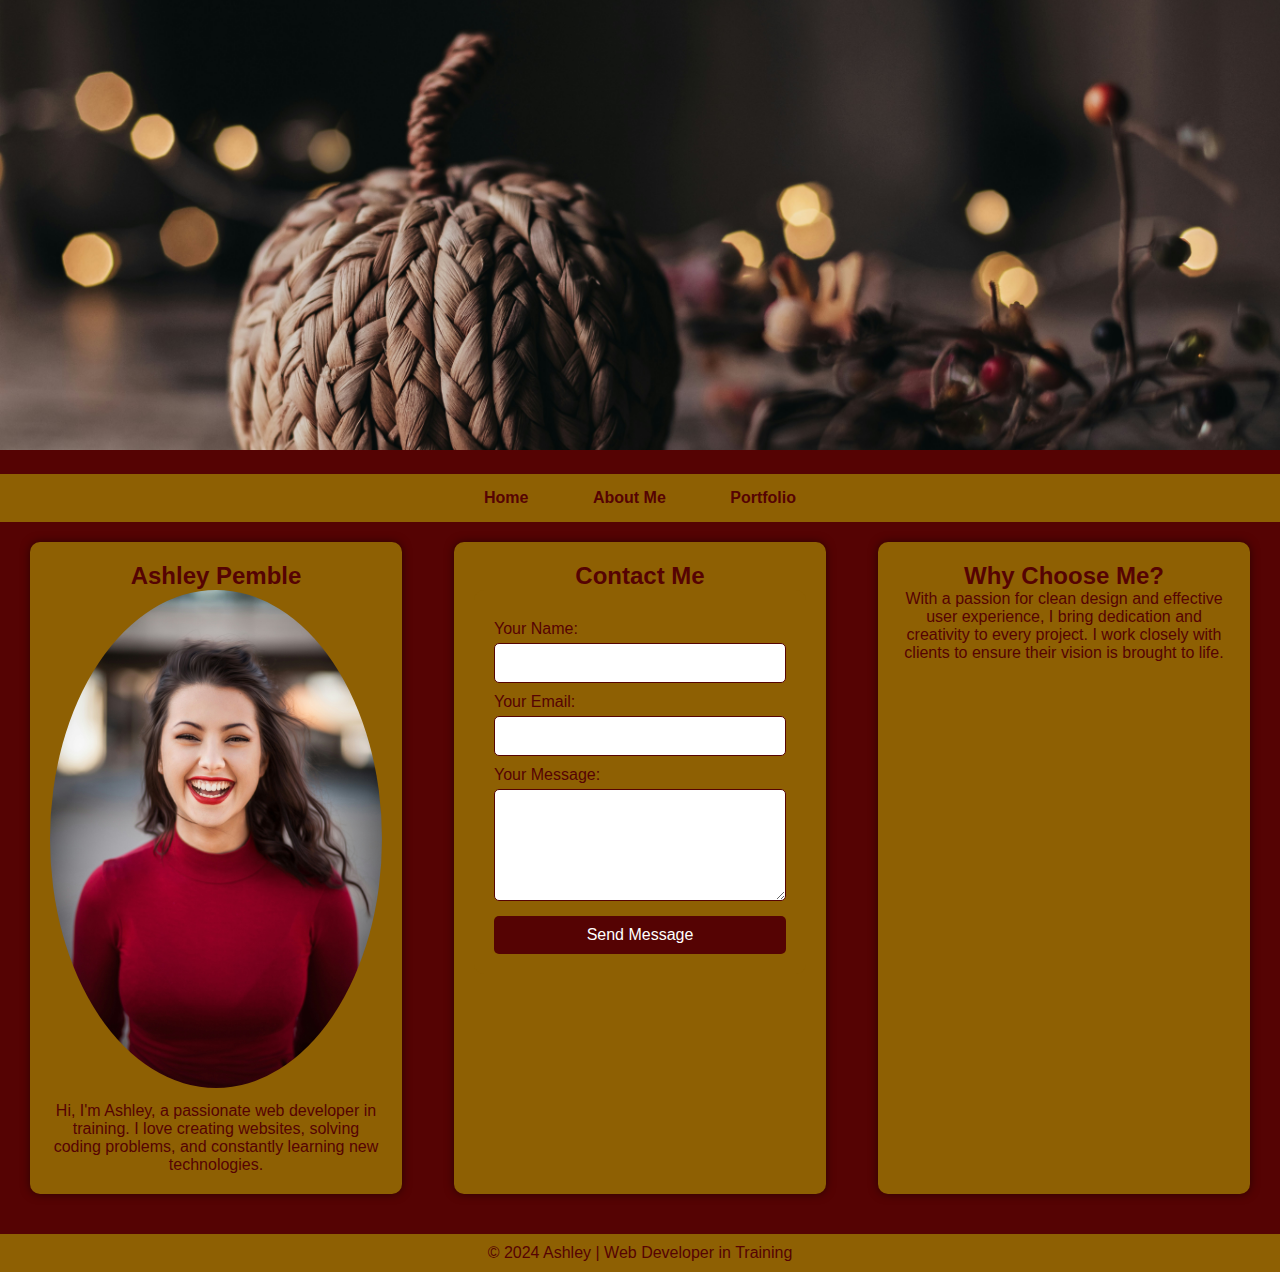
==== index.html @ f50388d0 "Add files via upload" ====
<!DOCTYPE html>
<!--
Ashley Pemble
Index.html
09/20/24
-->
<html lang="en">
<head>
    <meta charset="UTF-8">
    <meta name="viewport" content="width=device-width, initial-scale=1.0">
    <meta http-equiv="X-UA-Compatible" content="ie=edge">
    <title>My Portfolio - Home</title>
    <link rel="stylesheet" href="styles.css">
</head>
<body>
    <!-- Header section with image -->
    <header>
        <img src="sixteen-miles-out-A80dxPQunKs-unsplash.jpg" alt="Header Image" class="header-image">
    </header>
    
    <!-- Full-width horizontal navigation bar -->
    <nav>
        <ul>
            <li><a href="index.html">Home</a></li>
            <li><a href="about.html">About Me</a></li>
            <li><a href="portfolio.html">Portfolio</a></li>
        </ul>
    </nav>

    <!-- Main content area with three columns side by side -->
    <main>
        <section class="column" id="about">
            <h2>Ashley Pemble</h2>
            <img src="michael-dam-mEZ3PoFGs_k-unsplash.jpg" alt="Photo of Ashley" class="profile-photo">
            <p>Hi, I'm Ashley, a passionate web developer in training. I love creating websites, solving coding problems, and constantly learning new technologies.</p>
        </section>

        <section class="column" id="contact">
            <h2>Contact Me</h2>
            <form action="#" method="POST">
                <label for="name">Your Name:</label>
                <input type="text" id="name" name="name" required>

                <label for="email">Your Email:</label>
                <input type="email" id="email" name="email" required>

                <label for="message">Your Message:</label>
                <textarea id="message" name="message" rows="5" required></textarea>

                <button type="submit">Send Message</button>
            </form>
        </section>
        
        <section class="column" id="why-choose">
            <h2>Why Choose Me?</h2>
            <p>With a passion for clean design and effective user experience, I bring dedication and creativity to every project. I work closely with clients to ensure their vision is brought to life.</p>
        </section>
    </main>

    <footer>
        <p>&copy; 2024 Ashley | Web Developer in Training</p>
    </footer>
</body>
</html>
---- styles.css ----
* {
    margin: 0;
    padding: 0;
    box-sizing: border-box;
}

body {
    font-family: Arial, sans-serif;
    background-color: #550303;
    color: #fff;
}

header {
    text-align: center;
    margin-bottom: 20px;
}

.header-image {
    width: 100%; 
    height: auto; 
    max-height: 50vh; 
    object-fit: cover;
}


nav {
    background-color: #8e6003;
    padding: 15px 0;
    text-align: center;
}

nav ul {
    list-style-type: none;
    padding: 0;
}

nav ul li {
    display: inline;
    margin: 0 20px;
}

nav ul li a {
    color: #550303;
    text-decoration: none;
    font-weight: bold;
    padding: 10px;
}

nav ul li a:hover {
    background-color: #555;
    border-radius: 5px;
}

main {
    display: flex;
    justify-content: space-between;
    padding: 20px;
}

.column {
    width: 30%;
    padding: 20px;
    background-color: #8e6003;
    margin: 0 10px;
    border-radius: 10px;
    box-shadow: 0 0 10px rgba(0, 0, 0, 0.5);
    text-align: center;
    color: #550303;
}

#about {
    background-color: #8e6003;
    color: #550303;
}

form {
    display: flex;
    flex-direction: column;
    text-align: left;
    background-color: #8e6003; /* Form background color */
    padding: 20px;
    border-radius: 10px;
    color: #550303; /* Text color (Evergreen) */
}

label {
    margin-top: 10px;
    color: #550303; /* Evergreen color for labels */
}

input, textarea {
    width: 100%;
    padding: 10px;
    margin-top: 5px;
    border-radius: 5px;
    border: 1px solid #550303; /* Border matches the evergreen color */
    font-size: 16px;
    color: #550303; /* Evergreen text in input fields */
    background-color: #fff; /* White background for input fields */
}

textarea {
    resize: vertical;
}

button {
    margin-top: 15px;
    padding: 10px 20px;
    background-color: #550303; /* Evergreen color for the button */
    color: white;
    border: none;
    border-radius: 5px;
    cursor: pointer;
    font-size: 16px;
}

button:hover {
    background-color: #011e18; /* Slightly darker evergreen on hover */
}

#why-choose {
    background-color: #8e6003; 
    color: #550303;
    text-anchor: middle;
}

.profile-photo {
    width: 100%;
    height: auto;
    border-radius: 50%;
    margin-bottom: 10px;
}

footer {
    background-color: #8e6003;
    color: #550303;
    text-align: center;
    padding: 10px;
    margin-top: 20px;
}
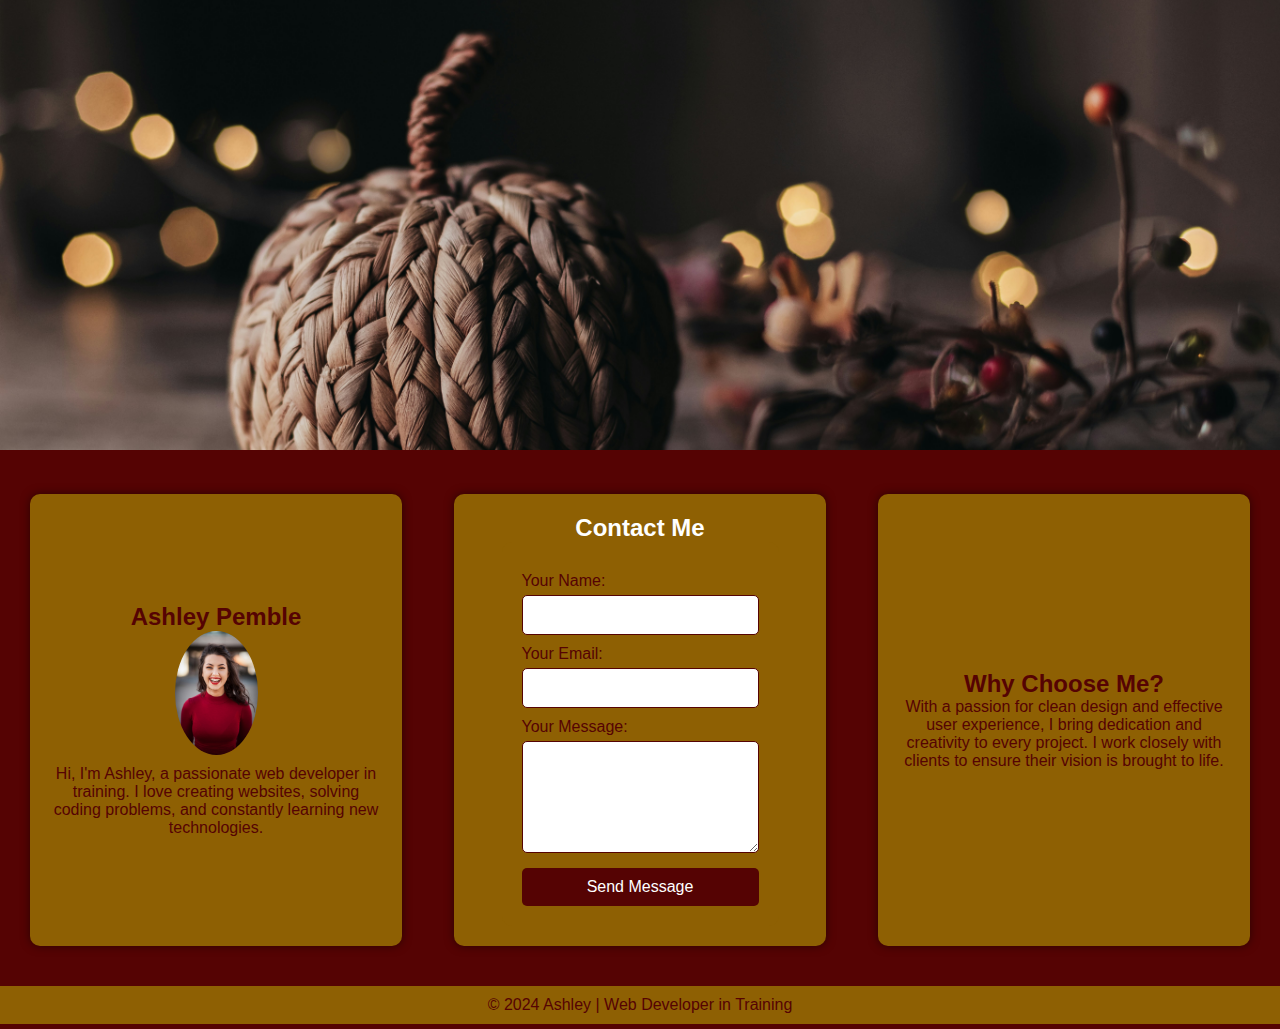
==== commit 1ba18384: "index.html" ====
--- a/index.html
+++ b/index.html
@@ -18,15 +18,6 @@
         <img src="sixteen-miles-out-A80dxPQunKs-unsplash.jpg" alt="Header Image" class="header-image">
     </header>
     
-    <!-- Full-width horizontal navigation bar -->
-    <nav>
-        <ul>
-            <li><a href="index.html">Home</a></li>
-            <li><a href="about.html">About Me</a></li>
-            <li><a href="portfolio.html">Portfolio</a></li>
-        </ul>
-    </nav>
-
     <!-- Main content area with three columns side by side -->
     <main>
         <section class="column" id="about">
@@ -61,4 +52,4 @@
         <p>&copy; 2024 Ashley | Web Developer in Training</p>
     </footer>
 </body>
-</html>+</html>
--- a/styles.css
+++ b/styles.css
@@ -58,6 +58,10 @@
 }
 
 .column {
+    display: flex;                
+    flex-direction: column;
+    justify-content: center;
+    align-items: center;
     width: 30%;
     padding: 20px;
     background-color: #8e6003;
@@ -65,7 +69,6 @@
     border-radius: 10px;
     box-shadow: 0 0 10px rgba(0, 0, 0, 0.5);
     text-align: center;
-    color: #550303;
 }
 
 #about {
@@ -125,7 +128,7 @@
 }
 
 .profile-photo {
-    width: 100%;
+    width: 25%;
     height: auto;
     border-radius: 50%;
     margin-bottom: 10px;
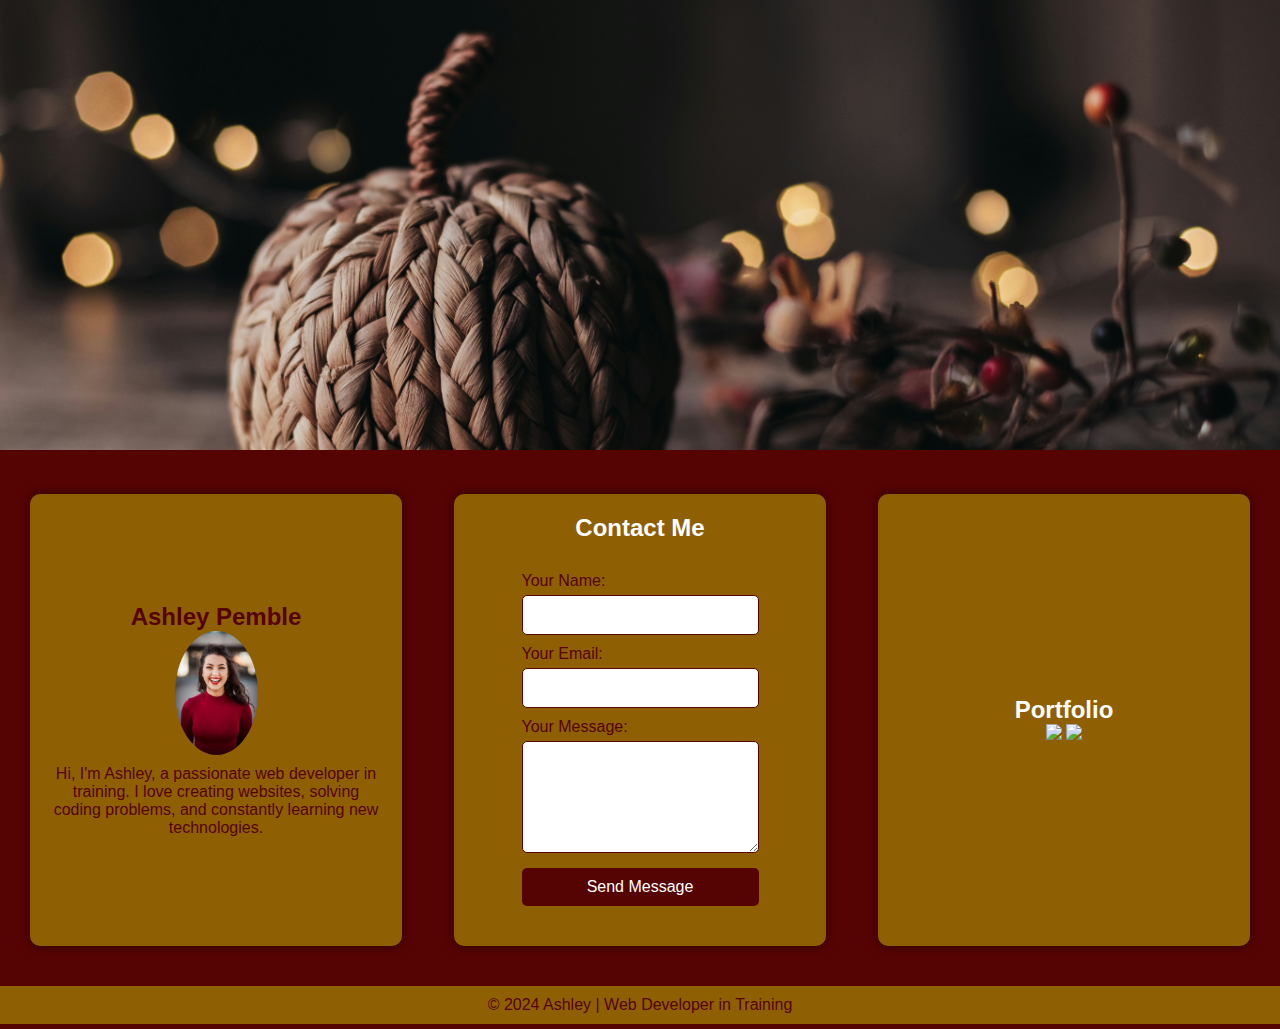
==== commit 530e13f7: "index.html" ====
--- a/index.html
+++ b/index.html
@@ -42,9 +42,13 @@
             </form>
         </section>
         
-        <section class="column" id="why-choose">
-            <h2>Why Choose Me?</h2>
-            <p>With a passion for clean design and effective user experience, I bring dedication and creativity to every project. I work closely with clients to ensure their vision is brought to life.</p>
+        <section class="column" id="photo-gallery">
+            <h2>Portfolio</h2>
+            <div class="gallery"
+                <img src= alt= class="gallery-photo">
+                <img src= alt= class="gallery-photo">
+                <img src= alt= class="gallery-photo">
+            </div>
         </section>
     </main>
 
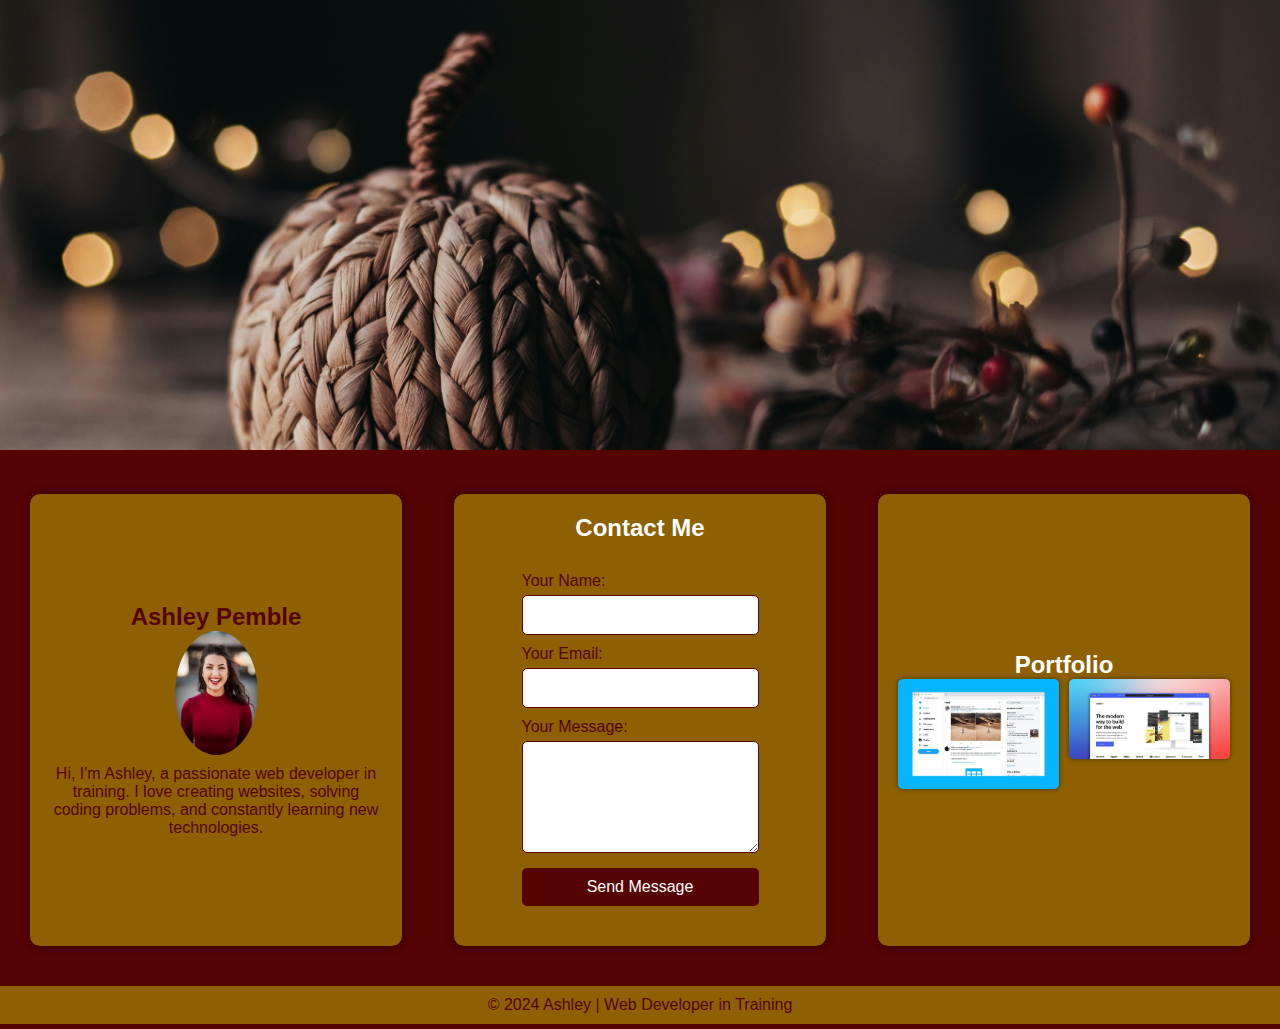
==== commit b22ee8c2: "index.html" ====
--- a/index.html
+++ b/index.html
@@ -45,9 +45,9 @@
         <section class="column" id="photo-gallery">
             <h2>Portfolio</h2>
             <div class="gallery"
-                <img src= alt= class="gallery-photo">
-                <img src= alt= class="gallery-photo">
-                <img src= alt= class="gallery-photo">
+                <img src=team-nocoloco-IMuwMQV92zA-unsplash.jpg alt="gallery image 1" class="gallery-photo">
+                <img src=luke-chesser-2Bdyxgz3OM0-unsplash.jpg alt="gallery image 2" class="gallery-photo">
+                <img src=team-nocoloco-OX1TXahR7Ng-unsplash.jpg alt="gallery image 3" class="gallery-photo">
             </div>
         </section>
     </main>
--- a/styles.css
+++ b/styles.css
@@ -134,6 +134,19 @@
     margin-bottom: 10px;
 }
 
+.gallery {
+    display: grid;
+    grid-template-columns: repeat(2, 1fr); /* Two images per row */
+    gap: 10px; /* Space between images */
+}
+
+.gallery-photo {
+    width: 100%; /* Make each image fill its container */
+    height: auto;
+    border-radius: 5px; /* Rounded corners */
+    box-shadow: 0 0 5px rgba(0, 0, 0, 0.5);
+}
+
 footer {
     background-color: #8e6003;
     color: #550303;
